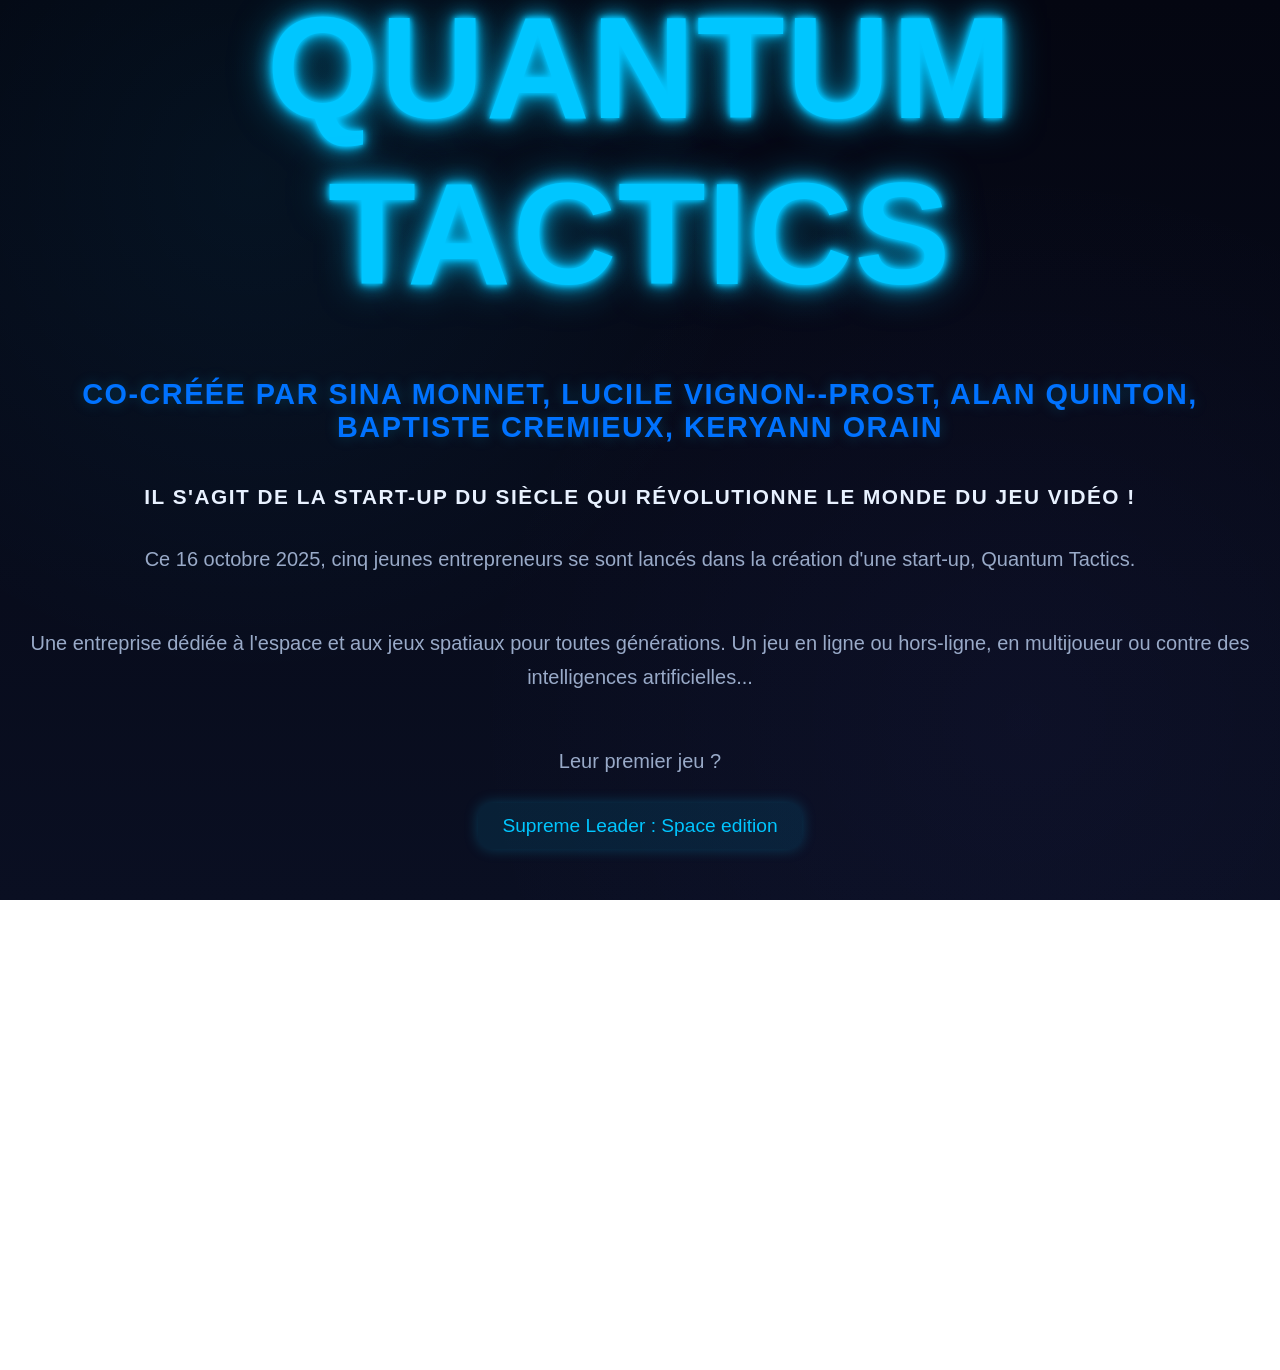
==== index.htm @ 09adcb7f "Initial commit" ====
<!-- Created: 26/10/2025 by sdcre -->
<!DOCTYPE HTML PUBLIC "-//W3C//DTD HTML 4.01 Transitional/EN">
<html>
  <head>
    <link rel="stylesheet" href="css/Quantum_Tactics.css">
    <a href="quantumtactics.fr"></a>
    <title>QUANTUM TACTICS</title>
    <meta http-equiv="content-type" content="text/html; charset=ISO-8859-1">
    <meta name="generator" content="PyScripter">
  </head>
<style>
h1{
  margin-top: 3em;
}
</style>
  <body>
    <h1> Quantum Tactics </h1>
    <h2> Co-cr&eacute;&eacute;e par Sina MONNET, Lucile VIGNON--PROST, Alan QUINTON, Baptiste CREMIEUX, Keryann ORAIN </h2>
    <h3> Il s'agit de la start-up du si&egrave;cle qui r&eacute;volutionne le monde du jeu vid&eacute;o !</h3>
    <p> Ce 16 octobre 2025, cinq jeunes entrepreneurs se sont lanc&eacute;s dans la cr&eacute;ation d'une start-up, Quantum Tactics. </p>
    <p> Une entreprise d&eacute;di&eacute;e &agrave; l'espace et aux jeux spatiaux pour toutes g&eacute;n&eacute;rations. Un jeu en ligne ou hors-ligne, en multijoueur ou contre des intelligences artificielles... </p>
    <p> Leur premier jeu ? </p>
    <a href="pages/Supreme_Leader_space_edition.htm">Supreme Leader : Space edition</a>
<section class="team">
  <h2>L'Equipe</h2>
  <div class="team-grid">
    <div class="card" data-name="Sina MONNET">
      <div class="card-inner">
        <div class="card-front">
          <img src="images/sina.jpg" alt="Sina MONNET">
          <h3>Sina MONNET</h3>
          <p>Chef de projet</p>
        </div>
        <div class="card-back">
          <p>Sina dirige l'&eacute;quipe et la vision globale de Quantum Tactics. Passionn&eacute; par le management d'&eacute;quipe et l'innovation, il coordonne la strat&eacute;gie et les objectifs de la start-up.</p>
        </div>
      </div>
    </div>

    <div class="card" data-name="Lucile VIGNON--PROST">
      <div class="card-inner">
        <div class="card-front">
          <img src="images/lucile.jpg" alt="Lucile VIGNON--PROST">
          <h3>Lucile VIGNON--PROST</h3>
          <p>Compilateur</p>
        </div>
        <div class="card-back">
          <p>Lucile assure la coh&eacute;rence technique du projet et du code, pour lui donner un forme lisible. Elle est experte en architecture logicielle.</p>
        </div>
      </div>
    </div>

    <div class="card" data-name="Alan QUINTON">
      <div class="card-inner">
        <div class="card-front">
          <img src="images/alan.jpg" alt="Alan QUINTON">
          <h3>Alan QUINTON</h3>
          <p>Directeur artistique</p>
        </div>
        <div class="card-back">
          <p>Alan conçoit l'identit&eacute; visuelle du jeu et de la marque. Son sens du d&eacute;tail donne vie &agrave; l'univers graphique de Quantum Tactics.</p>
        </div>
      </div>
    </div>

    <div class="card" data-name="Baptiste CREMIEUX">
      <div class="card-inner">
        <div class="card-front">
          <img src="images/baptiste.jpg" alt="Baptiste CREMIEUX">
          <h3>Baptiste CREMIEUX</h3>
          <p>Ma&icirc;tre du temps</p>
        </div>
        <div class="card-back">
          <p>Baptiste g&egrave;re le planning et les jalons du projet. Il est garant du bon d&eacute;roulement des sprints et de la rigueur temporelle.</p>
        </div>
      </div>
    </div>

    <div class="card" data-name="Keryann ORAIN">
      <div class="card-inner">
        <div class="card-front">
          <img src="images/keryann.jpg" alt="Keryann ORAIN">
          <h3>Keryann ORAIN</h3>
          <p>B&ecirc;ta-testeur</p>
        </div>
        <div class="card-back">
          <p>Keryann teste, remet en question et affine les exp&eacute;riences de jeu. Il garantit l'intuitivit&eacute; et la qualit&eacute; de l'exp&eacute;rience de jeu.</p>
        </div>
      </div>
    </div>
  </div>
</section>

    <script src="js/Quantum_Tactics.js"></script>
  </body>
</html>
---- css/Quantum_Tactics.css ----
:root {
  --bg-1: #040611; /* fond spatial profond */
  --bg-2: #0a0f22;
  --accent-1: #00c6ff; /* cyan lumineux */
  --accent-2: #0072ff; /* bleu spatial */
  --accent-glow: rgba(0,198,255,0.7);
  --text: #e8f1ff;
  --muted: #99aac8;
  --surface: rgba(255,255,255,0.03);
  --radius: 14px;
  --font-sans: "Inter", "Segoe UI", Roboto, sans-serif;
  --font-display: "Orbitron", "Rajdhani", "Audiowide", sans-serif;
  --shadow-soft: 0 0 14px rgba(0,198,255,0.25);
  --shadow-strong: 0 0 28px rgba(0,198,255,0.45);
  --background: radial-gradient(circle at 20% 20%, rgba(0,198,255,0.06), transparent 40%),
              radial-gradient(circle at 80% 80%, rgba(123,97,255,0.04), transparent 45%),
              linear-gradient(180deg, var(--bg-1), var(--bg-2));
}

* {
  box-sizing: border-box;
  margin: 0;
  padding: 0;
}

/* ==== MODIFICATION : CENTRAGE DU LIEN ==== */
html, body {
  height: 100%;
  background: radial-gradient(circle at 20% 20%, rgba(0,198,255,0.06), transparent 40%),
              radial-gradient(circle at 80% 80%, rgba(123,97,255,0.04), transparent 45%),
              linear-gradient(180deg, var(--bg-1), var(--bg-2));
  color: var(--text);
  font-family: var(--font-sans);
  scroll-behavior: smooth;
  -webkit-font-smoothing: antialiased;
  overflow-x: hidden;

  /* ==== CENTRAGE DU CONTENU PRINCIPAL ==== */
  display: flex;
  justify-content: center;
  align-items: center;
  flex-direction: column;
}

/* �toiles */
body::before {
  content: "";
  position: fixed;
  inset: 0;
  background: url("https://www.transparenttextures.com/patterns/stardust.png");
  opacity: 1;
  pointer-events: none;
}

h1, h2, h3, h4 {
  font-family: var(--font-display);
  text-transform: uppercase;
  letter-spacing: 1.5px;
  color: var(--text);
  margin: 30px;
}

h1 {
  font-size: clamp(6rem, 12vw, 9rem);
  color: var(--accent-1);
  text-align: center;
  text-shadow:
    0 0 5px var(--accent-1),
    0 0 10px var(--accent-1),
    0 0 20px var(--accent-1),
    0 0 40px rgba(0,198,255,0.6);
  animation: neonPulse 1s ease-in-out infinite alternate;
}

h2 {
  font-size: clamp(1.2rem, 2.5vw, 1.8rem);
  color: var(--accent-2);
  text-shadow: var(--shadow-soft);
  margin-bottom: 0.4em;
  text-align: center;
}

h3 {
  font-size: 1.3rem;
  color: var(--text);
  margin-bottom: 0.4em;
}

h4 {
  font-size: 1rem;
  color: var(--muted);
  margin-bottom: 0.4em;
}

p {
  font-size: 1.25rem;
  color: var(--muted);
  line-height: 1.7;
  margin-bottom: 0.5rem;
  margin: 25px;
  text-align: center;
}

/* ==== STYLE DU LIEN CENTR� ==== */
a {
  text-decoration: none;
  font-size: 1.2rem;
  color: var(--accent-1);
  padding: 12px 24px;
  border-radius: var(--radius);
  background: rgba(0,198,255,0.1);
  box-shadow: var(--shadow-soft);
  transition: all 0.3s ease;
}

a:hover {
  filter: brightness(0.85);
  box-shadow: var(--shadow-strong);
}

@keyframes neonPulse {
  0% {
    text-shadow:
      0 0 5px var(--accent-1),
      0 0 10px var(--accent-1),
      0 0 20px var(--accent-1),
      0 0 40px rgba(0,198,255,0.6);
    opacity: 0.8;
  }
  100% {
    text-shadow:
      0 0 2px var(--accent-1),
      0 0 6px var(--accent-1),
      0 0 12px rgba(0,198,255,0.4),
      0 0 30px rgba(0,198,255,0.3);
    opacity: 0.7;
  }
}

header {
  position: sticky;
  top: 0;
  z-index: 100;
  background: rgba(10,15,34,0.85);
  backdrop-filter: blur(10px);
  border-bottom: 1px solid rgba(0,198,255,0.08);
  display: flex;
  justify-content: space-between;
  align-items: center;
  padding: 1rem 8%;
  box-shadow: 0 0 25px rgba(0,198,255,0.15);
}

header h1 {
  font-size: 1.6rem;
  color: var(--accent-1);
}

nav a {
  color: black;
  text-decoration: none;
}

nav a:hover {
  color: red;
  text-decoration: underline;
}

section {
  padding: 5rem 10%;
  position: relative;
}

.hero {
  text-align: center;
  background: radial-gradient(circle at center, rgba(0,198,255,0.08), transparent 70%);
  padding: 8rem 10%;
}

.hero h1 {
  font-size: clamp(2.5rem, 6vw, 4rem);
}

.hero p {
  font-size: 1.2rem;
  max-width: 800px;
  margin: 1rem auto 2rem;
}

.panel {
  background: var(--surface);
  border: 1px solid rgba(255,255,255,0.05);
  border-radius: var(--radius);
  padding: 2rem;
  box-shadow: 0 12px 32px rgba(0,0,0,0.5);
  backdrop-filter: blur(8px);
  transition: transform 0.3s ease, box-shadow 0.3s ease;
}

.panel:hover {
  transform: translateY(-5px);
  box-shadow: var(--shadow-strong);
}

.grid {
  display: grid;
  grid-template-columns: repeat(auto-fit, minmax(260px, 1fr));
  gap: 2rem;
}

.btn {
  display: inline-flex;
  align-items: center;
  justify-content: center;
  padding: 0.8rem 1.6rem;
  border-radius: 10px;
  background: linear-gradient(90deg, var(--accent-1), var(--accent-2));
  color: #000;
  font-weight: 700;
  letter-spacing: 1px;
  border: none;
  cursor: pointer;
  transition: all 0.3s ease;
  box-shadow: var(--shadow-soft);
}

.btn:hover {
  transform: translateY(-3px);
  filter: brightness(1.1);
  box-shadow: var(--shadow-strong);
}

.btn.secondary {
  background: transparent;
  color: var(--accent-1);
  border: 1px solid var(--accent-1);
}

.btn.secondary:hover {
  background: rgba(0,198,255,0.08);
}

img {
  max-width: 100%;
  border-radius: var(--radius);
  transition: transform 0.4s ease, filter 0.4s ease;
}

img:hover {
  transform: scale(1.03);
  filter: brightness(1.05);
}

footer {
  background: rgba(10,15,34,0.85);
  text-align: center;
  padding: 3rem 10%;
  color: var(--muted);
  font-size: 0.9rem;
  border-top: 1px solid rgba(255,255,255,0.05);
}

@keyframes glowPulse {
  0%, 100% { box-shadow: var(--shadow-soft); }
  50% { box-shadow: var(--shadow-strong); }
}
.pulse {
  animation: glowPulse 2.5s infinite ease-in-out;
}

@media (max-width: 768px) {
  header { flex-direction: column; gap: 1rem; }
  section { padding: 3rem 6%; }
  .grid { gap: 1.2rem; }
}

/* ===== TABLEAU DES CHEFS D'�QUIPE ===== */
.team {
  text-align: center;
  padding: 4rem 5%;
}

.team h2 {
  font-family: var(--font-display);
  font-size: clamp(2rem, 4vw, 3rem);
  color: var(--accent-1);
  text-shadow: var(--shadow-soft);
  margin-bottom: 3rem;
}

.team-table {
  display: grid;
  gap: 1rem;
}

.team-row {
  display: grid;
  grid-template-columns: repeat(5, 1fr);
  align-items: center;
  text-align: center;
  gap: 1rem;
}

.team-row .cell {
  background: rgba(255,255,255,0.03);
  border-radius: var(--radius);
  padding: 0.5rem;
  box-shadow: var(--shadow-soft);
  transition: transform 0.3s ease, box-shadow 0.3s ease;
}

.team-row .cell img {
  width: 100px;
  height: 100px;
  object-fit: cover;
  border-radius: 50%;
  box-shadow: var(--shadow-soft);
  transition: transform 0.3s ease, filter 0.3s ease;
}

.team-row .cell:hover {
  transform: translateY(-5px);
  box-shadow: var(--shadow-strong);
}

.team-row .cell img:hover {
  transform: scale(1.05);
  filter: brightness(1.1);
}

/* ===== CARTES DES ENTREPRENEURS ===== */
.team-grid {
  display: grid;
  grid-template-columns: repeat(5, 1fr);
  gap: 2rem;
  justify-items: center;
  align-items: center;
}

.card {
  perspective: 1000px;
  width: 180px;
  height: 260px;
}

.card-inner {
  position: relative;
  width: 100%;
  height: 100%;
  transition: transform 0.8s;
  transform-style: preserve-3d;
  cursor: pointer;
}

.card.flipped .card-inner {
  transform: rotateY(180deg);
}

.card-front, .card-back {
  position: absolute;
  width: 100%;
  height: 100%;
  backface-visibility: hidden;
  border-radius: var(--radius);
  box-shadow: var(--shadow-soft);
  background: rgba(255,255,255,0.05);
  display: flex;
  flex-direction: column;
  align-items: center;
  justify-content: center;
  padding: 1rem;
}

.card-front img {
  width: 90px;
  height: 90px;
  border-radius: 50%;
  margin-bottom: 1rem;
  box-shadow: var(--shadow-soft);
}

.card-back {
  transform: rotateY(180deg);
  text-align: center;
  color: var(--muted);
  font-size: 0.8rem;
  line-height: 1.4;
  padding: 1rem;
}

.card-back p {
  font-size: 0.8rem !important;
  line-height: 1.4;
  color: var(--muted);
  text-align: center;
  padding: 0.5rem;
}

/* ==== SCROLLBAR SPATIALE ==== */
::-webkit-scrollbar {
  width: 12px;
}

::-webkit-scrollbar-track {
  background: var(--bg-2);
  border-radius: 10px;
}

::-webkit-scrollbar-thumb {
  background: linear-gradient(180deg, var(--accent-1), var(--accent-2));
  border-radius: 10px;
  box-shadow: 0 0 10px var(--accent-glow);
}

::-webkit-scrollbar-thumb:hover {
  background: linear-gradient(180deg, var(--accent-2), var(--accent-1));
  box-shadow: 0 0 20px var(--accent-glow);
}

* {
  scrollbar-width: thin;
  scrollbar-color: var(--accent-1) var(--bg-2);
}

.game-info .card-inner {
  transform: none;
  cursor: default;
}



/* ==== GRILLE DES EXPLICATIONS DU JEU ==== */
.game-info {
  text-align: center;
  padding: 4rem 2%;
}

.game-info h2 {
  font-family: var(--font-display);
  font-size: clamp(2rem, 4vw, 3rem);
  color: var(--accent-1);
  text-shadow: var(--shadow-soft);
  margin-bottom: 2rem;
}

.game-grid {
  display: grid;
  grid-template-columns: repeat(4, 300px); /* 4 colonnes fixes */
  gap: 5rem;
  justify-items: center;
  align-items: start;
  max-width: 900px;
  margin: 0 auto;
  margin-right: 50px;
  margin-left: 0;
}

.game-grid .card {
  width: 100%;
  max-width: 1000px;
  height: 600px; /* carr� */
  background: rgba(255, 255, 255, 0.05);
  border-radius: var(--radius);
  box-shadow: var(--shadow-soft);
  display: flex;
  flex-direction: column;
  align-items: center;
  justify-content: center;
  padding: 0.2rem;
  transition: transform 0.3s ease, box-shadow 0.3s ease;
}

.game-grid .card:hover {
  transform: translateY(-5px);
  box-shadow: var(--shadow-strong);
}

.game-grid .card h3 {
  color: var(--accent-1);
  font-size: 1.2rem;
  margin-bottom: 0.6rem;
}

.game-grid .card p {
  font-size: 1rem;
  color: var(--muted);
  text-align: center;
  line-height: 1.5;
}

/* --- Responsive : 1 colonne sur petit �cran --- */
@media (max-width: 768px) {
  .game-grid {
    grid-template-columns: 1fr;
  }
}

/* ==== CENTRAGE GLOBAL DE LA GRILLE .game-grid ==== */
.game-info {
  padding: 4rem 0;          /* retire le padding lat�ral qui d�cale */
  width: 100%;
  box-sizing: border-box;
}

.game-grid {
  max-width: 1400px;        /* largeur totale de la grille */
  width: calc(100% - 2rem); /* �vite de coller aux bords */
  margin: 0 auto;           /* centre horizontalement */
  display: grid;
  grid-template-columns: repeat(4, 1fr); /* 4 colonnes sur une ligne */
  gap: 2.5rem;              /* espace entre les colonnes */
  justify-items: center;
  align-items: start;
}
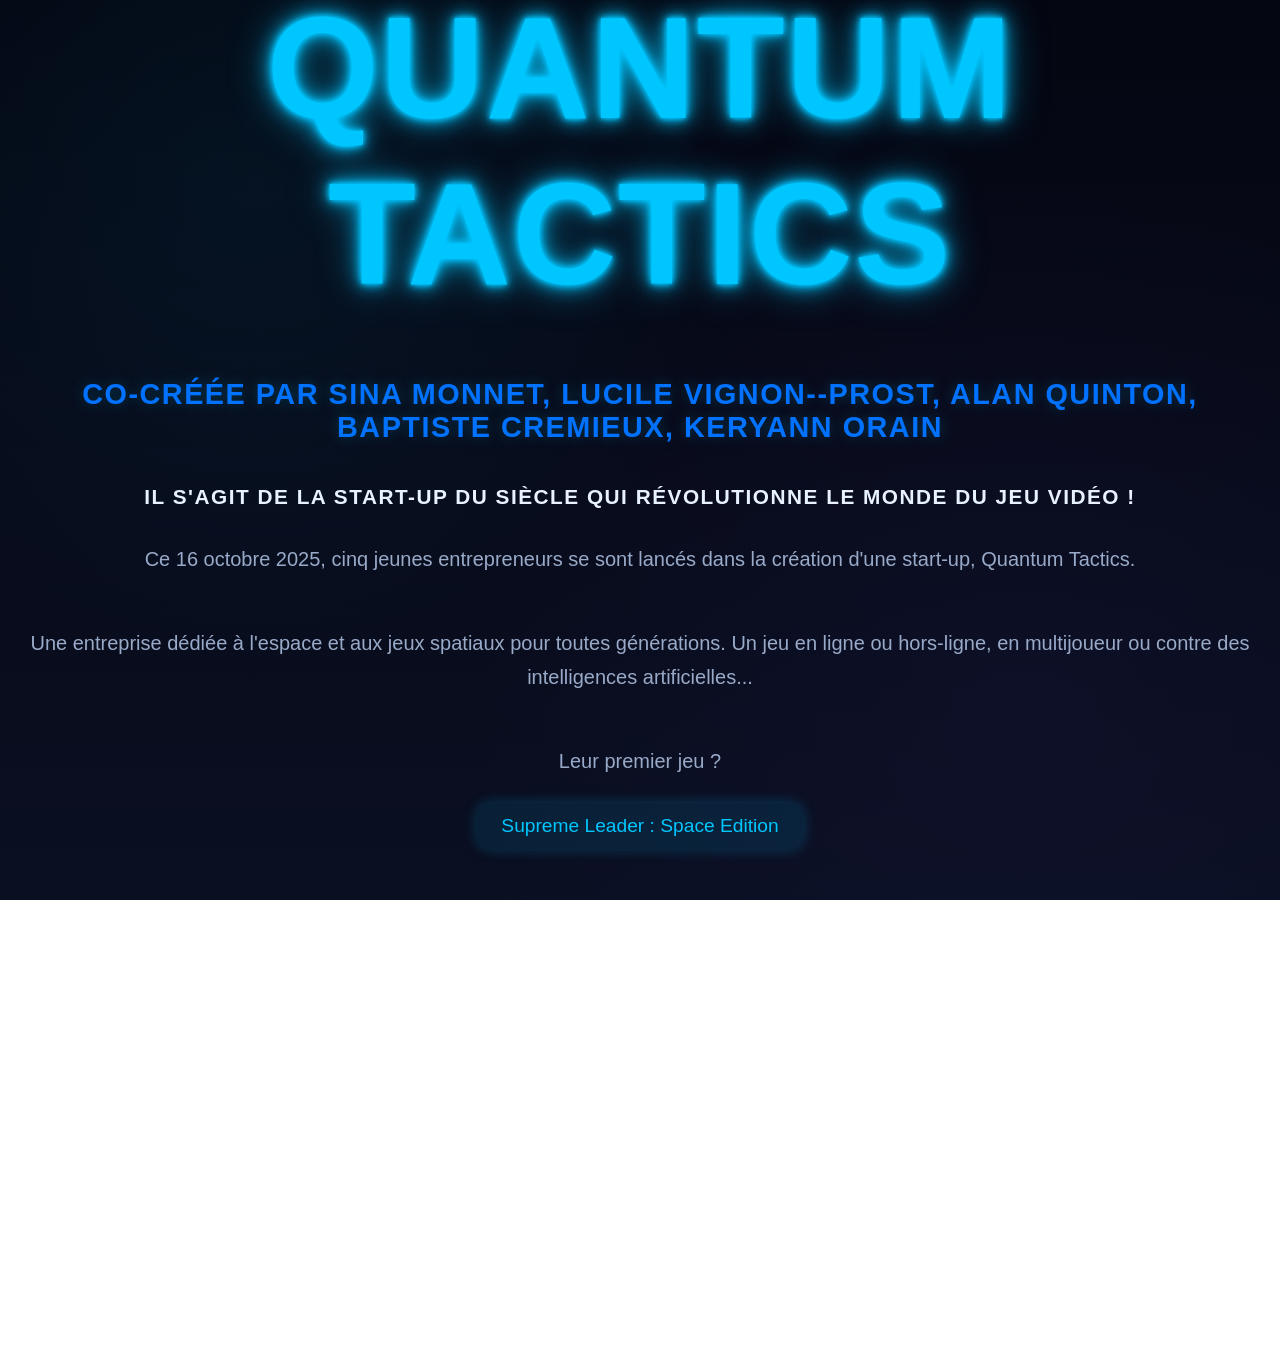
==== commit a864f602: "Fix : Ajout V1.0 et modif edition en Edition sur page entreprise" ====
--- a/index.htm
+++ b/index.htm
@@ -20,7 +20,7 @@
     <p> Ce 16 octobre 2025, cinq jeunes entrepreneurs se sont lanc&eacute;s dans la cr&eacute;ation d'une start-up, Quantum Tactics. </p>
     <p> Une entreprise d&eacute;di&eacute;e &agrave; l'espace et aux jeux spatiaux pour toutes g&eacute;n&eacute;rations. Un jeu en ligne ou hors-ligne, en multijoueur ou contre des intelligences artificielles... </p>
     <p> Leur premier jeu ? </p>
-    <a href="pages/Supreme_Leader_space_edition.htm">Supreme Leader : Space edition</a>
+    <a href="pages/Supreme_Leader_space_edition.htm">Supreme Leader : Space Edition</a>
 <section class="team">
   <h2>L'Equipe</h2>
   <div class="team-grid">
@@ -42,7 +42,7 @@
         <div class="card-front">
           <img src="images/lucile.jpg" alt="Lucile VIGNON--PROST">
           <h3>Lucile VIGNON--PROST</h3>
-          <p>Compilateur</p>
+          <p>Communications</p>
         </div>
         <div class="card-back">
           <p>Lucile assure la coh&eacute;rence technique du projet et du code, pour lui donner un forme lisible. Elle est experte en architecture logicielle.</p>
@@ -58,7 +58,7 @@
           <p>Directeur artistique</p>
         </div>
         <div class="card-back">
-          <p>Alan conçoit l'identit&eacute; visuelle du jeu et de la marque. Son sens du d&eacute;tail donne vie &agrave; l'univers graphique de Quantum Tactics.</p>
+          <p>Alan con&ccedil;oit l'identit&eacute; visuelle du jeu et de la marque. Son sens du d&eacute;tail donne vie &agrave; l'univers graphique de Quantum Tactics.</p>
         </div>
       </div>
     </div>
